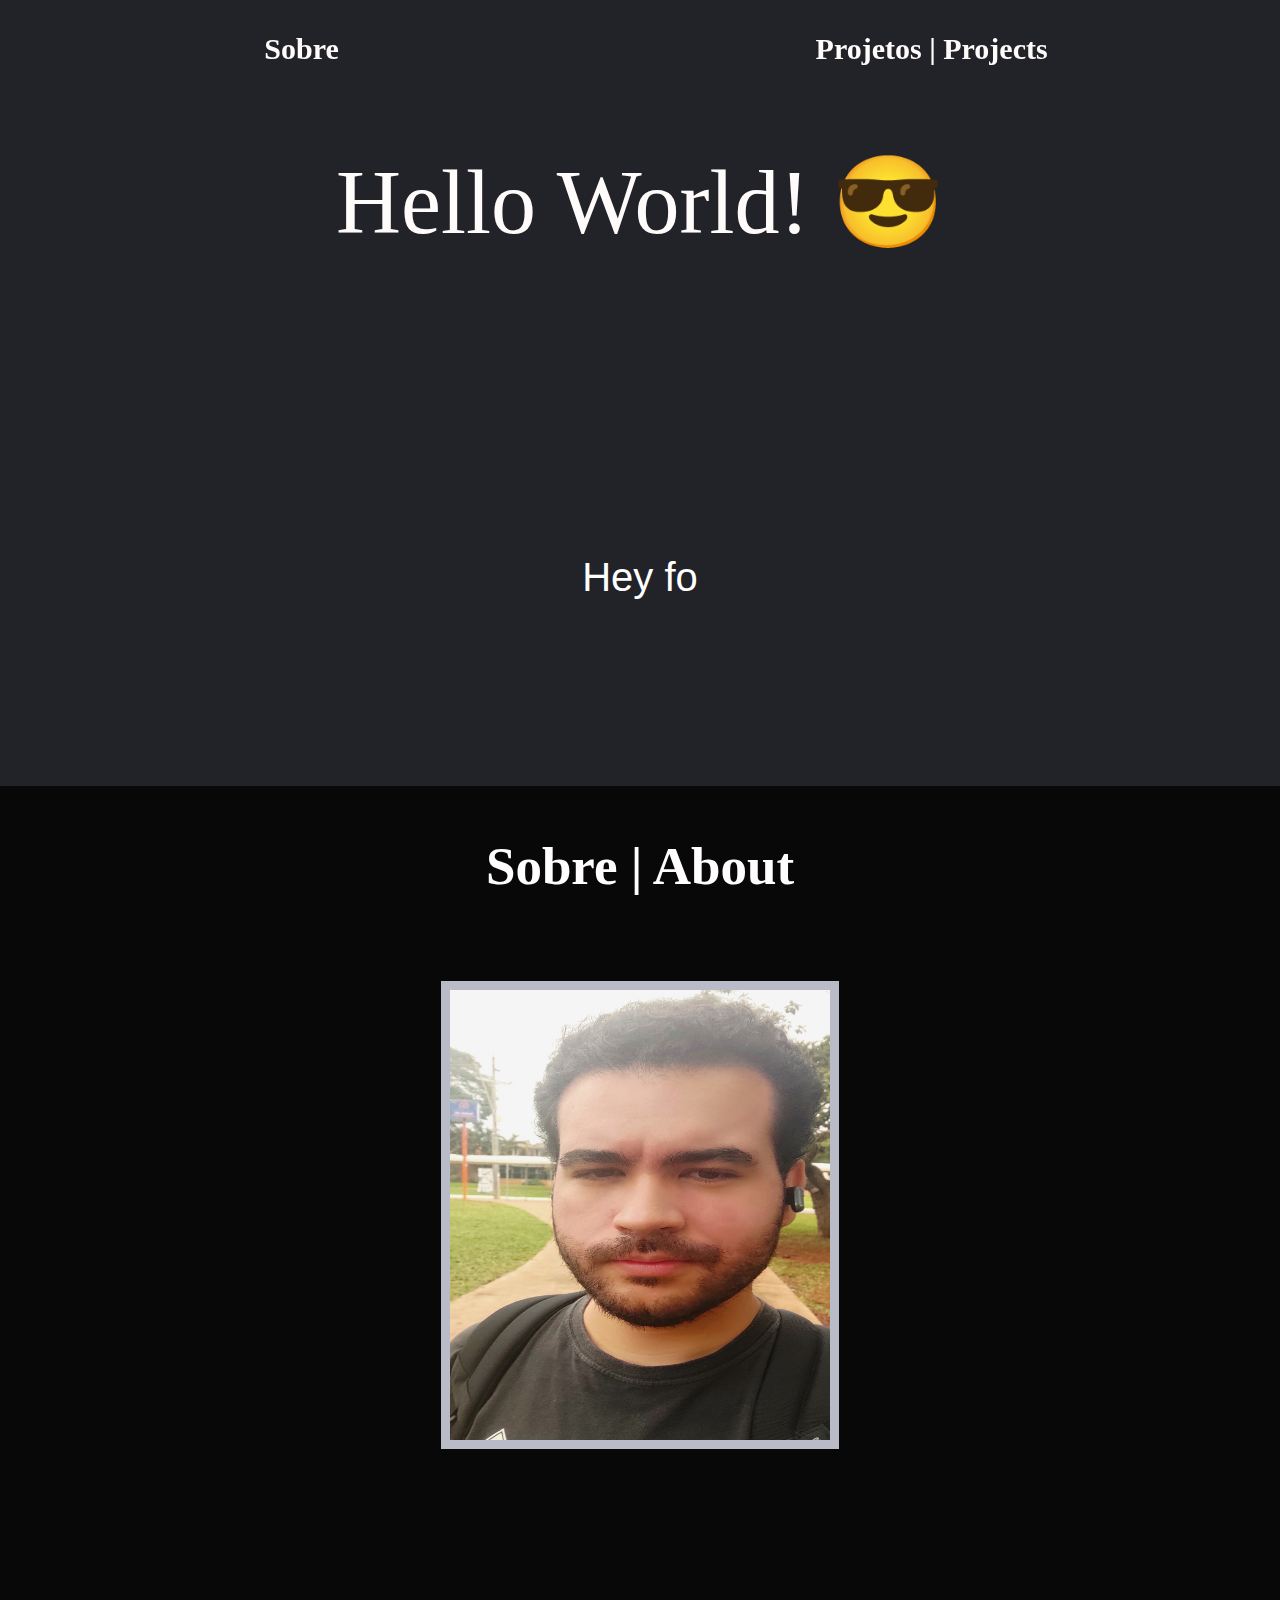
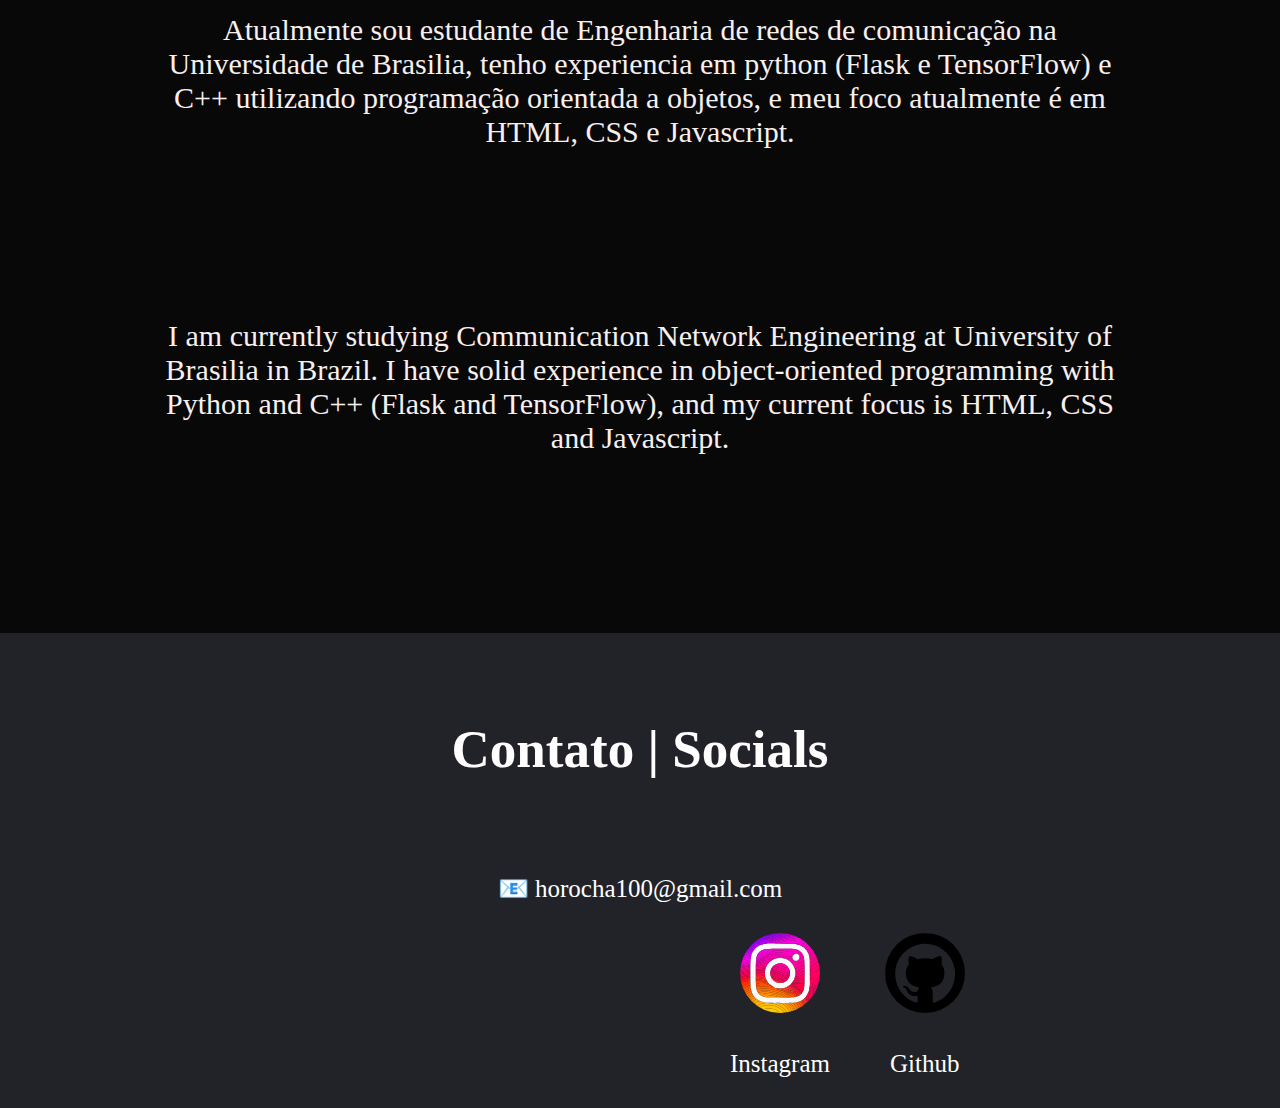
==== index.html @ 278b98ef "upload portfolio v1.0" ====
<!DOCTYPE html>
<html lang="en">

<head>
   <meta charset="UTF-8">
   <meta http-equiv="X-UA-Compatible" content="IE=edge">
   <meta name="viewport" content="width=device-width, initial-scale=1.0">
   <link rel="stylesheet" href="/css/styles.css">
   <title>Portfolio</title>
</head>

<body>
   <header>
      <nav>
         <label for="menu-toggle">menu</label>
         <input type="checkbox" id="menu-toggle">
         <ul>
            <li><a href="index.html">Sobre</a></li>
            <li><a href="projetos.html">Projetos | Projects</a></li>
         </ul>
      </nav>
   </header>

   <div id="hello">
   </div>
   

   <div id="typew">
      <!-- Onde fica o javascript-->
   </div>

   <!-- <h1>Ola! seja bem vindo(a) ao meu portfolio de Desenvolvedor</h1>
   <p> Meu nome é Henrique e aqui vou postar projetos pessoais e academicos na area de desenvolvimento de software.</p>
   <p> Hey folks, my name is Henrique and i'll post my some personal and academics projects in software development.</p>
   -->

   <main>
      <section>
         <h1>Sobre | About</h1>

         <div class="foto">
            <img id="banner" src="./static/foto.profile.jpg"> <!-- Sempre colocar . antes das imagems -->
         </div>

           <p>Atualmente sou estudante de Engenharia de redes de comunicação na Universidade de Brasilia, tenho experiencia em python (Flask e TensorFlow) e C++ utilizando programação 
            orientada a objetos, e meu foco atualmente é em HTML, CSS e Javascript.
           </p>
           <p>I am currently studying Communication Network Engineering at University of Brasilia in Brazil. I have solid experience in object-oriented programming with Python and C++ (Flask and TensorFlow),
            and my current focus is HTML, CSS and Javascript.
           </p>
           <br>
      </section>
   </main>
   
   <footer>

      <h1>Contato | Socials</h1>
         <p>
            &#x1F4E7; horocha100@gmail.com
         </p>
      <div>
         <a href="https://www.instagram.com/_henrique.or/" target="_blank" rel="noopener noreferrer">
               <img src="./static/instagram_adobe_express.svg">
               <p>Instagram</p>
         </a>
         <a href="https://github.com/HOR93" target="_blank" rel="noopener noreferrer">
               <img src="./static/GitHub-Mark_adobe_express.svg">
               <p>Github</p>
         </a>
      </div>
      </main>
   </footer>

   <script src="tywriter.js"></script>
 </body>
</html>
---- css/styles.css ----
ul{

  display: flex;
  justify-content: space-between;
  padding: 10px;
  align-items: center;
  list-style-type: none;

}


h1{
  font-family: Georgia, 'Times New Roman', Times, serif;
  font-size: 53px;
  font-weight: 700;
  color: rgb(255, 253, 253);
  text-align: center;
  padding: 50px;
}


p{
  font-family: Georgia, 'Times New Roman', Times, serif;
  font-size: 30px;
  font-weight: 400;
  color: rgb(248, 239, 239);
  text-align: center;
  padding: 10px;
}

a{

font-family: 'Times New Roman', Times, serif;
font-size: 30px;
text-decoration: none;
}

main {
  background-color: #080808;
}

main section p {
  margin: 150px;
}


#hello{
  text-align: center;
  font-size: 90px;
  font-family: Georgia, 'Times New Roman', Times, serif;
  color: #fffbfb;
  padding: 150px;
}




/* --------------------------CSS DA CAIXA DE CODIGOS---------------------------------------------------------------------------- */

.code-area {  /* como fica os caracteres dentro da caixa*/
  display: flex;
  flex-direction: column;
   
}

.codelabel{ /* o tema da caixa e como fica*/
  background-color: lightblue;
  font-size: 16px;
  font-family: monospace;
  padding-left: 10px;
  padding-top: 5px;
  padding-bottom: 5px;
  margin: 0px;
  width: 690px;
  text-align: center;
  align-self: center;

}

.mycodebox{  /* a caixa em si, o tamanho e onde fica*/
  background-color: #080808;
  color: rgb(248, 248, 248);
  font-size: 16px;
  overflow-x: scroll;
  margin: 0px;
  padding: 10px 0px;
  width: 700px;
  height: 400px;
  align-self: center;

}

/* ------------------Aqui termina o CSS da caixa de codigos, as outras é só mudando o nome ------------------------------------------*/


.codelabel1{ /* caixa 1*/
  background-color: lightblue;
  font-size: 16px;
  font-family: monospace;
  padding-right: 10px;
  padding-top: 5px;
  padding-bottom: 5px;
  margin: 0px;
  width: 690px;
  text-align: center;
  align-self: center;

}

.mycodebox1{  /* caixa 1*/
  background-color: #080808;
  color: rgb(248, 248, 248);
  font-size: 16px;
  overflow-x: scroll;
  margin: 0px;
  padding: 10px 0px;
  width: 700px;
  height: 400px;
  align-self: center;
  

}

.codelabel2{ /* caixa 2*/
  background-color: lightblue;
  font-size: 16px;
  font-family: monospace;
  padding-right: 10px;
  padding-top: 5px;
  padding-bottom: 5px;
  margin: 0px;
  width: 690px;
  text-align: center;
  align-self: center;

}

.mycodebox2{  /* caixa 2*/
  background-color: #080808;
  color: rgb(248, 248, 248);
  font-size: 16px;
  overflow-x: scroll;
  margin: 0px;
  padding: 10px 0px;
  width: 700px;
  height: 400px;
  align-self: center;
  

}




.codelabel3{ /* caixa 3*/
  background-color: lightblue;
  font-size: 16px;
  font-family: monospace;
  padding-right: 10px;
  padding-top: 5px;
  padding-bottom: 5px;
  margin: 0px;
  width: 690px;
  text-align: center;
  align-self: center;

}

.mycodebox3{  /* caixa 3*/
  background-color: #080808;
  color: rgb(248, 248, 248);
  font-size: 16px;
  overflow-x: scroll;
  margin: 0px;
  padding: 10px 0px;
  width: 700px;
  height: 400px;
  align-self: center;
  

}


.codelabel4{ /* caixa 3*/
  background-color: lightblue;
  font-size: 16px;
  font-family: monospace;
  padding-right: 10px;
  padding-top: 5px;
  padding-bottom: 5px;
  margin: 0px;
  width: 690px;
  text-align: center;
  align-self: center;

}

.mycodebox4{  /* caixa 3*/
  background-color: #080808;
  color: rgb(248, 248, 248);
  font-size: 16px;
  overflow-x: scroll;
  margin: 0px;
  padding: 10px 0px;
  width: 700px;
  height: 400px;
  align-self: center;
  

}




/* -----------------------------------------COMEÇA O CSS DA FOTO------------------------------------------------------------------------------------- */

.foto_pagina{ /* imagem foto */
  text-align: center;

}

#banner_pagina{ /* imagem foto */
max-width: 100%;
height: auto;
padding: 200px;
}



#banner{ /* imagem foto */

  width: 380px;
  height: 450px;
  border: 9px solid rgb(185, 187, 199);
  
}

.foto{ /* imagem foto */
  text-align: center;

}


#banner2{ /* imagem foto */

  width: 400px;
  height: 400px;
  border: 7px solid rgb(118, 118, 108);
  
}

.foto2{ /* imagem foto */
  text-align: center;
  padding: 130px;
}

/* ---------------------------------------TERMINA  O CSS DA FOTO  ------------------------------------------------------------------------ */










/* -----------------------------------------INICIO typewriter------------------------------------------------------------------------------------- */


#typew{
    font-size: 40px;
    padding: 150px;
    font-family: sans-serif;
    color: rgb(255, 255, 255);
    text-align: center;
}



/* -----------------------------------------Fim do typewriter------------------------------------------------------------------------------------- */










/* -----------------------------------------Inicio Footer------------------------------------------------------------------------------------- */


footer div{
  display: flex;
  text-align: center;
  position: absolute;
  left: 700px;
}

#footer2{
  display: flex;
  text-align: center;
  position: absolute;
  left: 800px;
}

footer img{
  width: 80px;
  height: 80px;
  border-radius: 50px;

}

footer p{
  margin: 20px;
  font-size: 25px;
  color: rgb(255, 255, 255);
}


/* -----------------------------------------Fim do Footer------------------------------------------------------------------------------------- */







/* ---------------------------------------Começa o NAVBAR responsivo------------------------------------------------------------------------ */

body{    /* NAV RESPONSIVO - a barra de navegação ficar full na tela e também tem a cor do background da pagina inteira*/
    margin: 0px;
    padding: 0px;
    background-color: rgb(34, 34, 41);
    }


nav { /* NAV RESPONSIVO - parte colorida da HEAD e tamanho de onde fica os botoes*/
  width:100%;
  background: transparent; /* transparent  rgb(12, 11, 11) */
  padding: 1.4em 1.0em;
  position:fixed;
}


nav ul { /* NAV RESPONSIVO - parte de como fica separadas e estilo */
  display: none;
  list-style-type: none;
  flex-direction: column;
  justify-content: space-around;
  margin: 0;
}

nav ul li { /* NAV RESPONSIVO - tamanho das fotos e espessura das letras */
  margin: 0;
  font-weight: 800;
}

nav ul li a{
    color: #fffbfb;
}


nav ul li a:hover { /* link NAV RESPONSIVO - tamanho das fotos e espessura das letras */
  color: rgb(235, 240, 89);
}


[for="menu-toggle"] { /* NAV RESPONSIVO - tira decoração idiota */
   text-decoration: none;
}


[for="menu-toggle"] { /* NAV RESPONSIVO - tira decoração idiota */
   color: rgb(241, 236, 236);
   cursor: pointer;
   font-weight: 600;
}


[for="menu-toggle"]:hover { /* NAV RESPONSIVO - tira decoração idiota */
   text-decoration: none;
}


#menu-toggle { /* NAV RESPONSIVO - tira decoração idiota */
 display: none;
}


#menu-toggle:checked + ul { /* NAV RESPONSIVO - tira decoração idiota */
    display: flex;
}


@media screen and (min-width: 850px) { /* NAV RESPONSIVO - tira decoração idiota */
    nav ul {
    display: flex;
    flex-direction: row;
    }
    [for="menu-toggle"] {
       display: none;
    }

}



/* ---------------------------------------TERMINA o NAVBAR responsivo------------------------------------------------------------------------ */
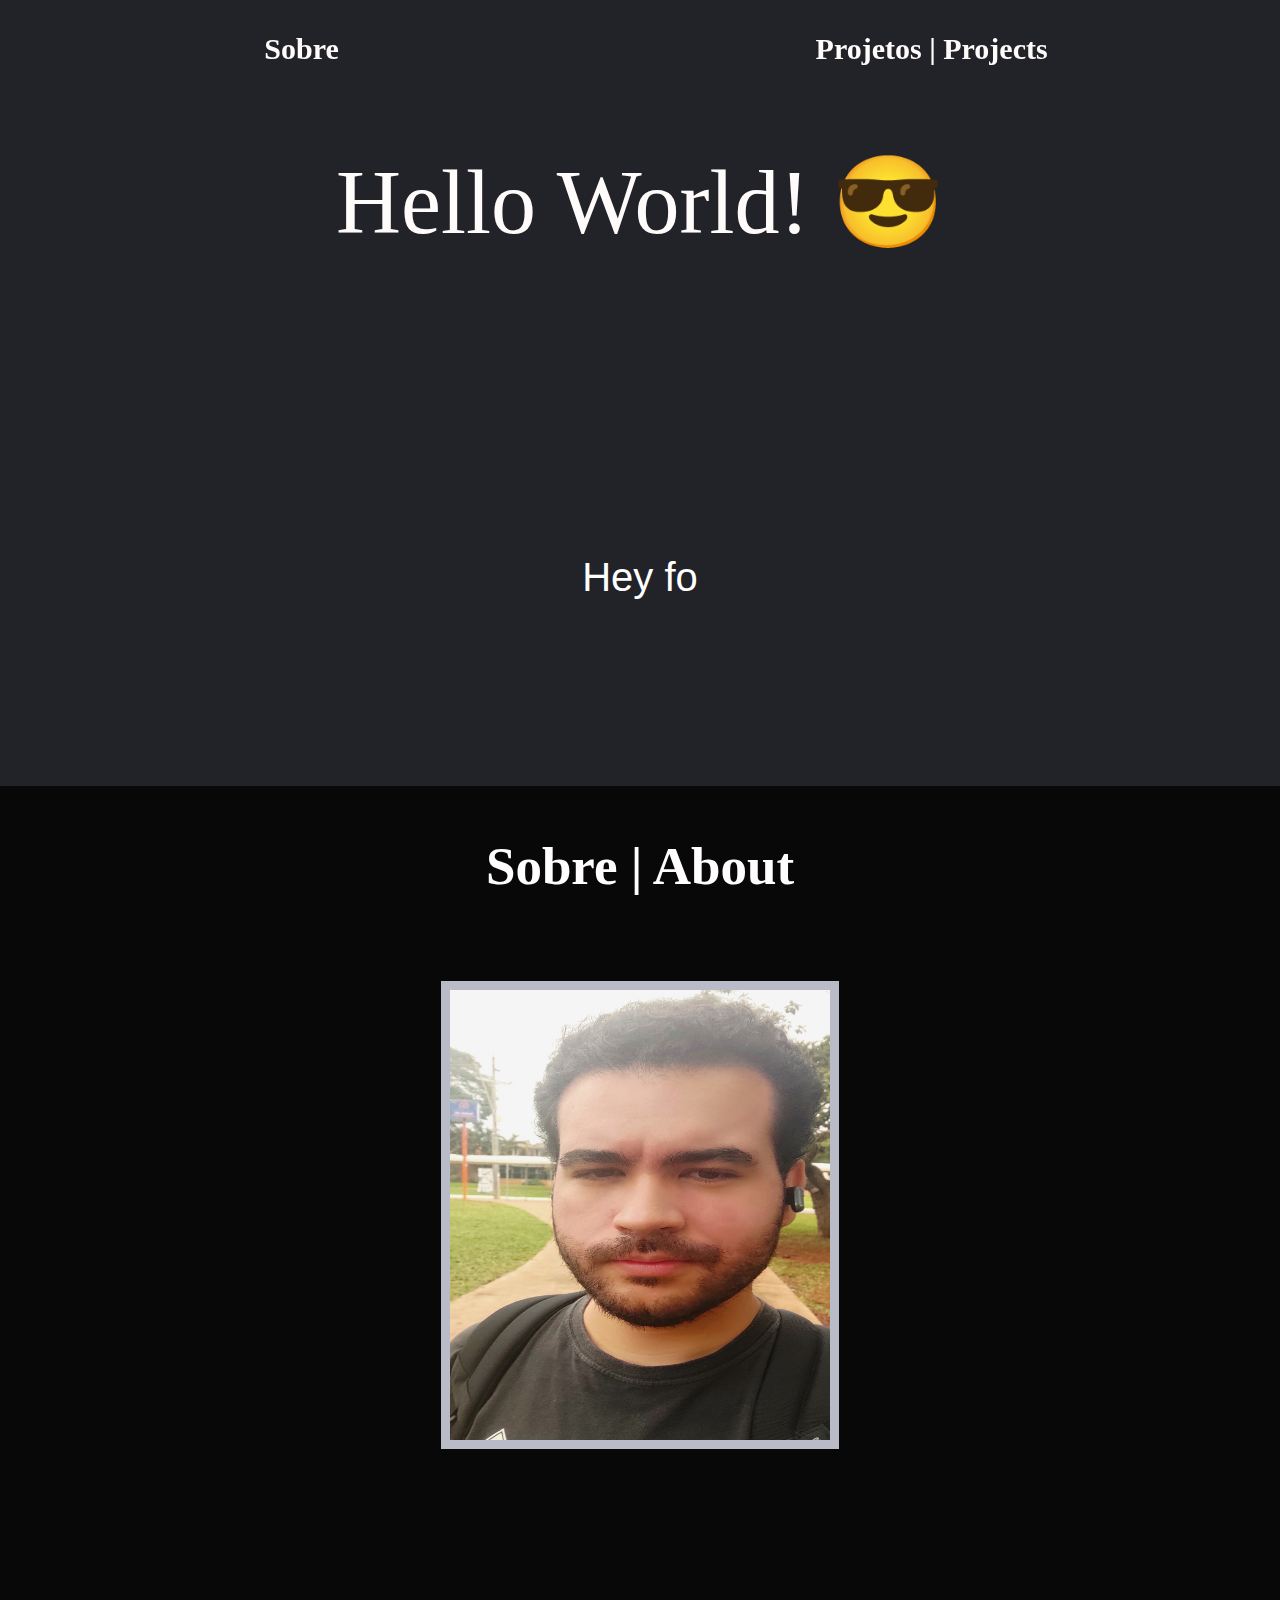
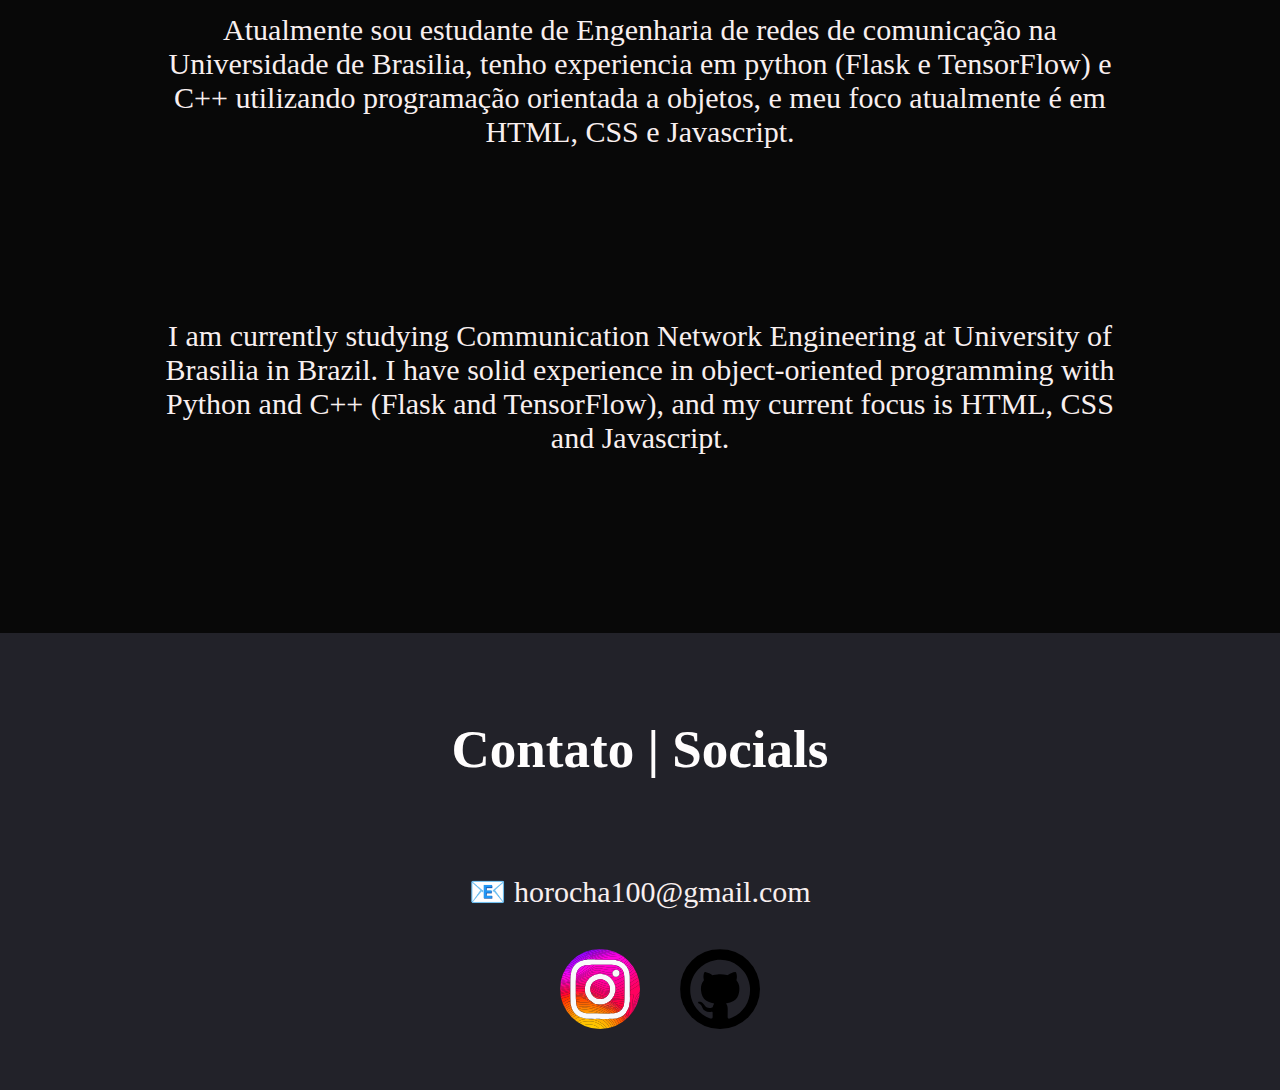
==== commit ee5bffd5: "Update index.html" ====
--- a/index.html
+++ b/index.html
@@ -61,16 +61,18 @@
       <div>
          <a href="https://www.instagram.com/_henrique.or/" target="_blank" rel="noopener noreferrer">
                <img src="./static/instagram_adobe_express.svg">
-               <p>Instagram</p>
          </a>
          <a href="https://github.com/HOR93" target="_blank" rel="noopener noreferrer">
                <img src="./static/GitHub-Mark_adobe_express.svg">
-               <p>Github</p>
          </a>
+         
       </div>
+      
       </main>
    </footer>
-
+   <br>
+   <br>
+   <br>
    <script src="tywriter.js"></script>
  </body>
-</html>+</html>
--- a/css/styles.css
+++ b/css/styles.css
@@ -292,6 +292,7 @@
 /* -----------------------------------------Inicio Footer------------------------------------------------------------------------------------- */
 
 
+/*
 footer div{
   display: flex;
   text-align: center;
@@ -302,7 +303,7 @@
 #footer2{
   display: flex;
   text-align: center;
-  position: absolute;
+  /*  position: absolute;
   left: 800px;
 }
 
@@ -317,6 +318,28 @@
   margin: 20px;
   font-size: 25px;
   color: rgb(255, 255, 255);
+}
+*/
+
+footer div{
+  display: flex;
+  justify-content: center;
+  align-items: center;
+}
+
+#footer1 img {
+  margin-right: 20px; /* add some margin to the right of the first image */
+}
+
+#footer2 img {
+  margin-left: 20px; /* add some margin to the left of the second image */
+}
+
+footer img{
+  margin-left: 40px;
+  width: 80px;
+  height: 80px;
+  border-radius: 50px;
 }
 
 
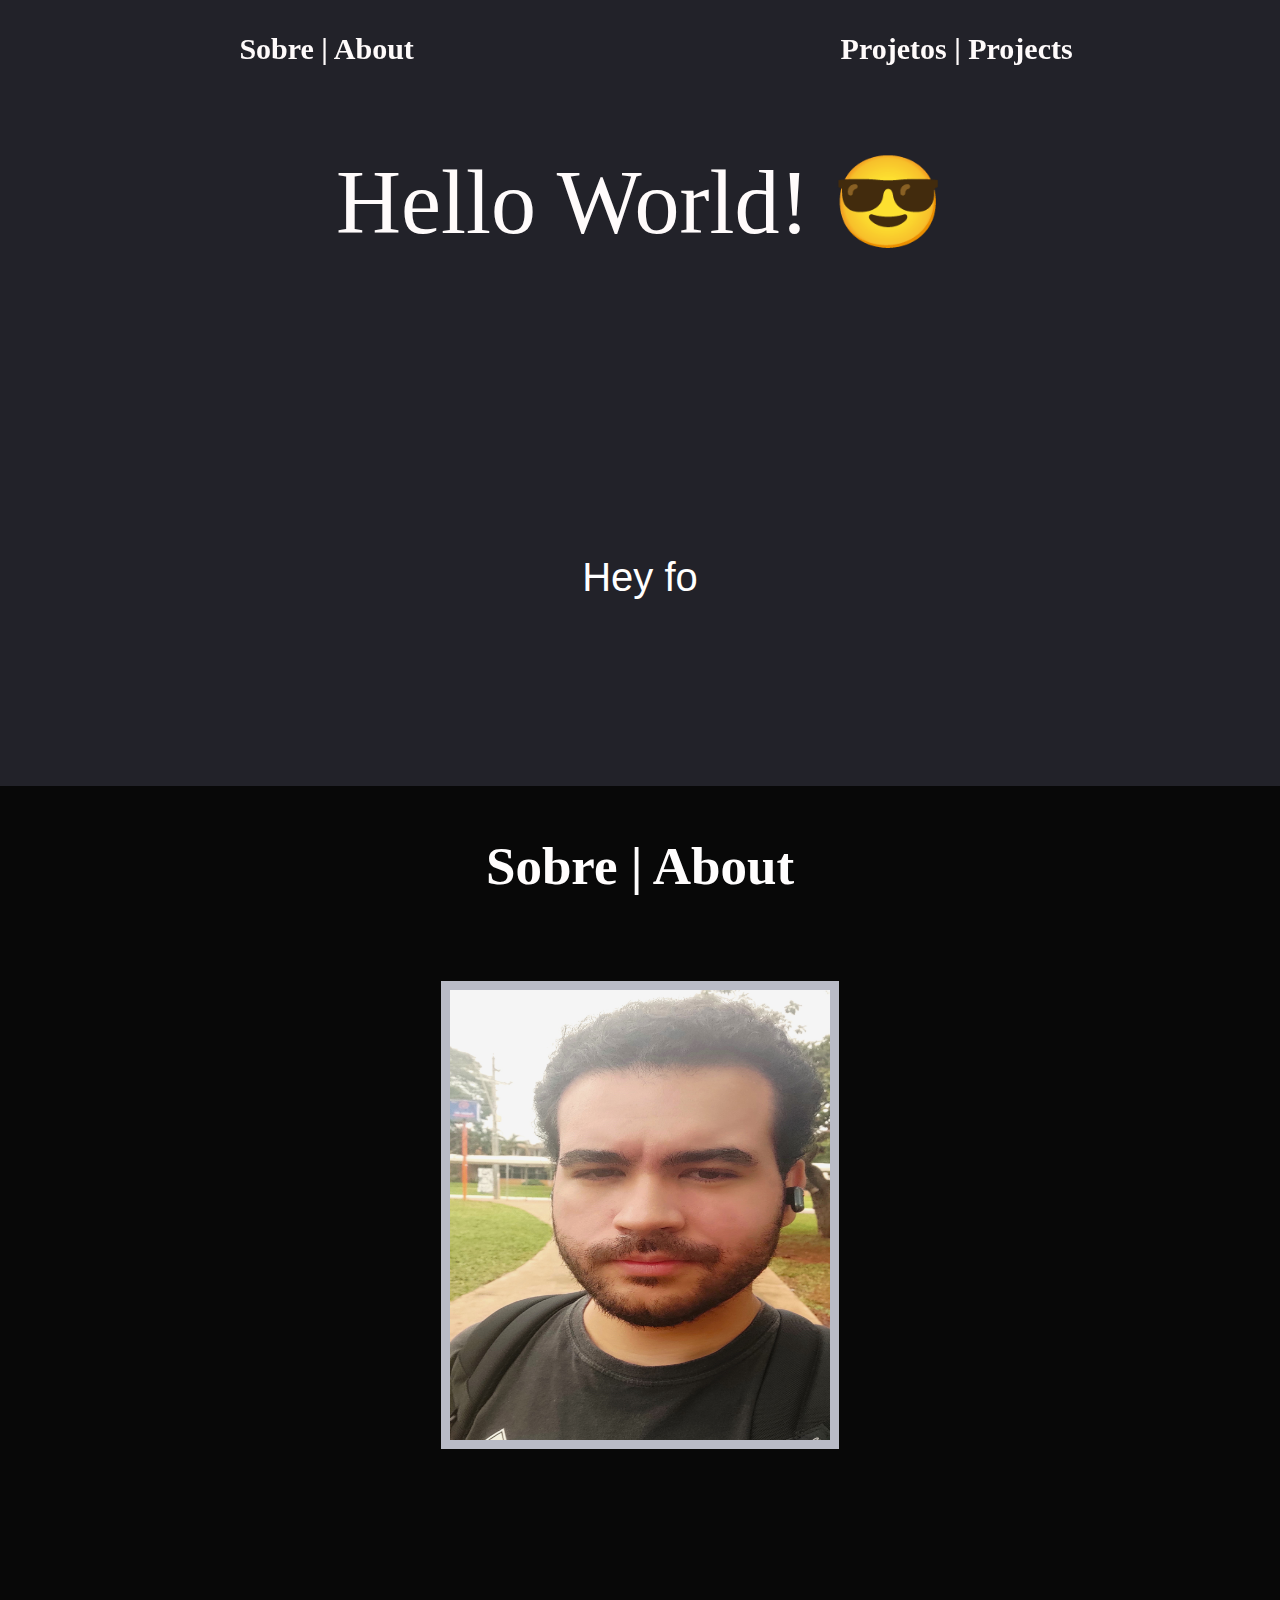
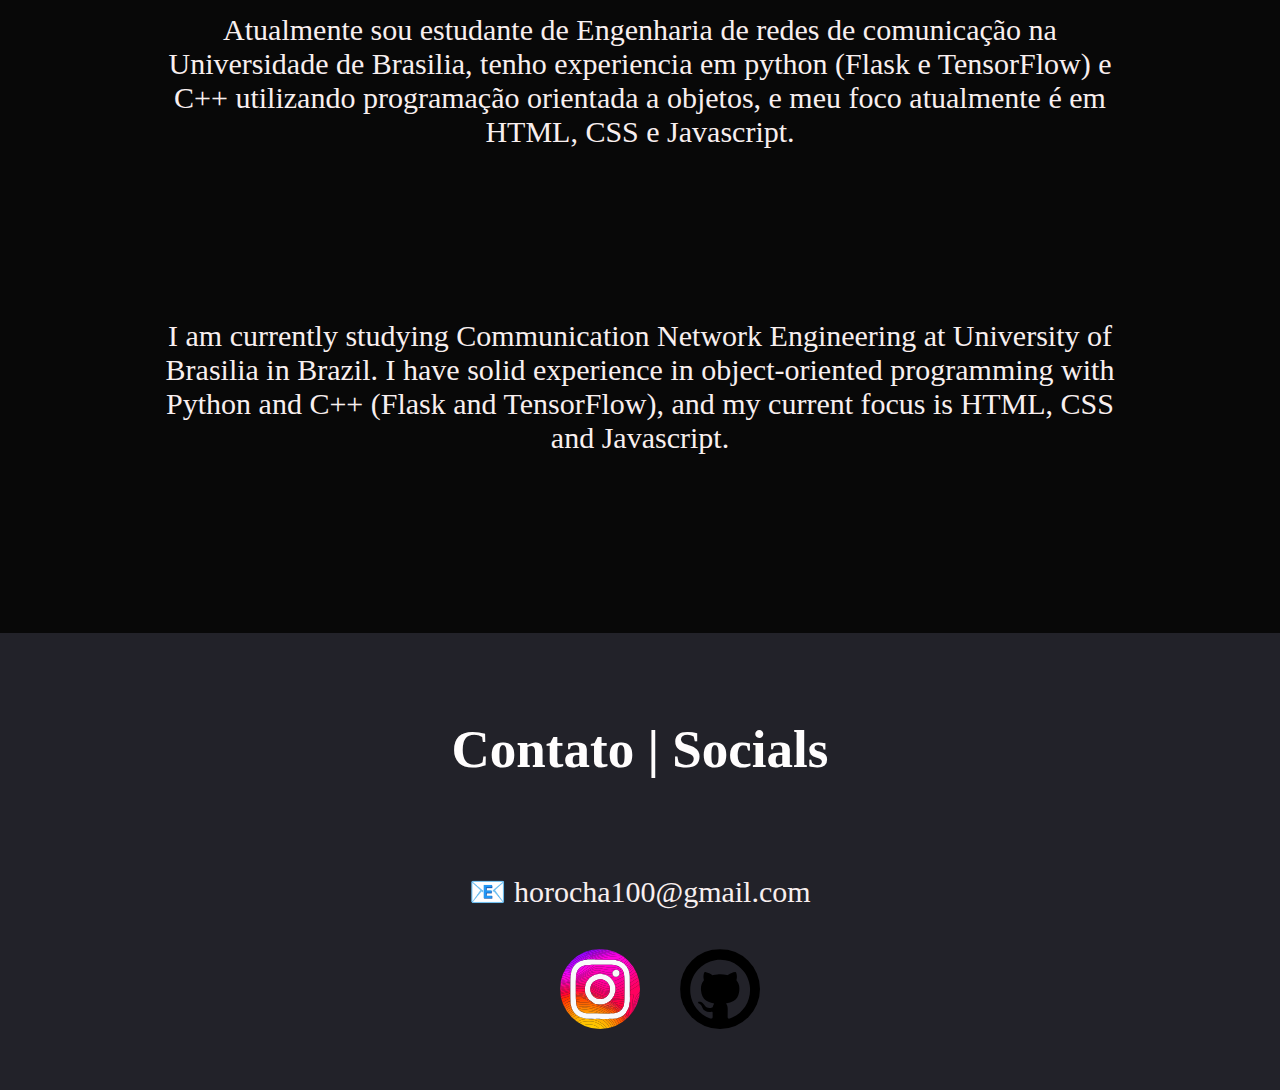
==== commit ca52a917: "Update index.html" ====
--- a/index.html
+++ b/index.html
@@ -15,7 +15,7 @@
          <label for="menu-toggle">menu</label>
          <input type="checkbox" id="menu-toggle">
          <ul>
-            <li><a href="index.html">Sobre</a></li>
+            <li><a href="index.html">Sobre | About</a></li>
             <li><a href="projetos.html">Projetos | Projects</a></li>
          </ul>
       </nav>
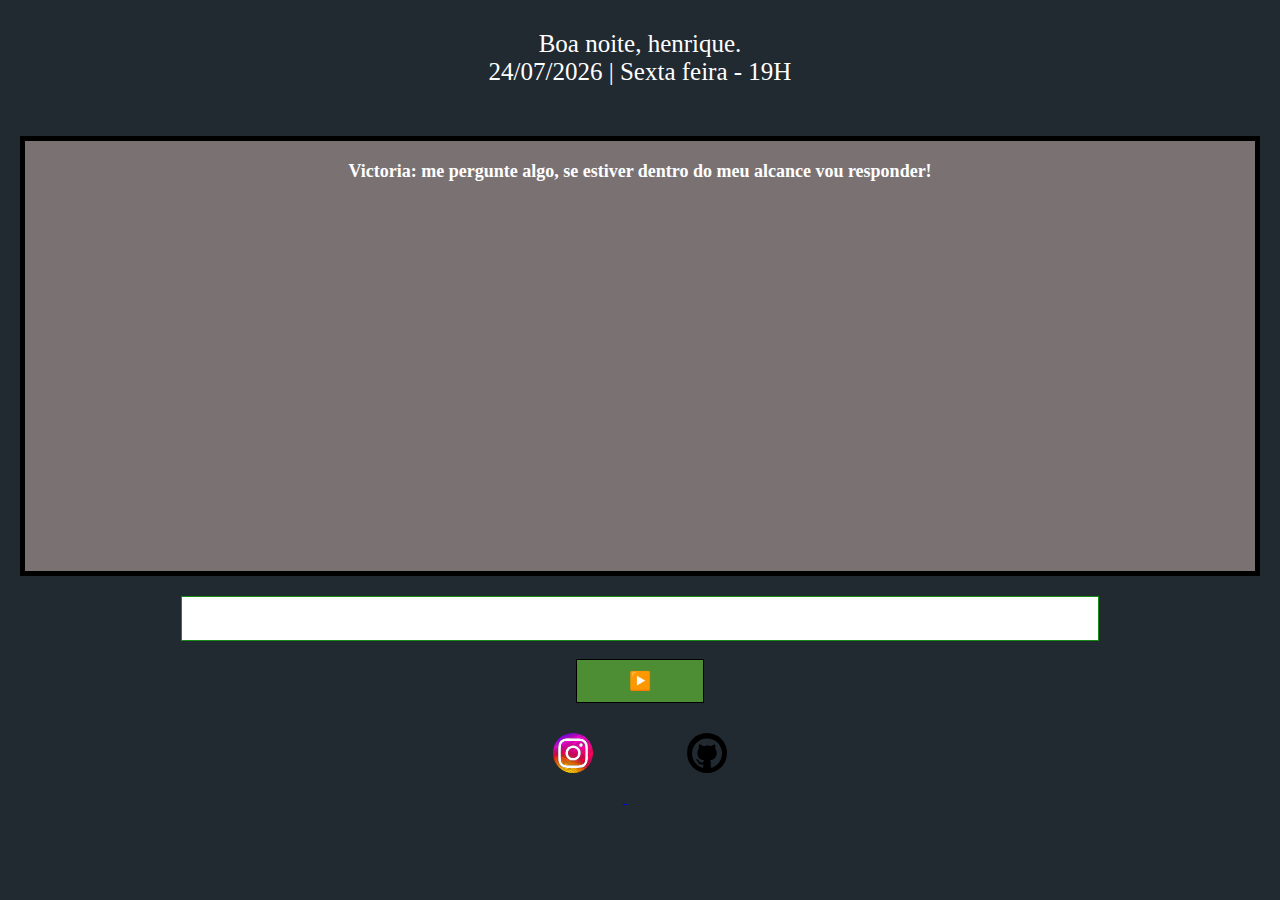
==== commit b0e40174: "Rename victoria_body.html to index.html" ====
--- a/index.html
+++ b/index.html
@@ -1,78 +1,43 @@
 <!DOCTYPE html>
 <html lang="en">
+<head>
+    <meta charset="UTF-8">
+    <meta http-equiv="X-UA-Compatible" content="IE=edge">
+    <meta name="viewport" content="width=device-width, initial-scale=1.0">
+    <link rel="stylesheet" href="css/styles.css">
+        <title>victoria_2.0</title>
+</head>
+<body>
+    <div id="header">
 
-<head>
-   <meta charset="UTF-8">
-   <meta http-equiv="X-UA-Compatible" content="IE=edge">
-   <meta name="viewport" content="width=device-width, initial-scale=1.0">
-   <link rel="stylesheet" href="/css/styles.css">
-   <title>Portfolio</title>
-</head>
+    </div>
+    <div id="victoria_caixa">
+        <div class="victoria">
+            <h2>Victoria: me pergunte algo, se estiver dentro do meu alcance vou responder!</h2>
+        </div>
+    </div>
+    
+    <div>
+        <input type="text" id="victoria_input" />
+        <br>
+        <button id="enviar_pergunta">▶️</button>
+    </div>
 
-<body>
-   <header>
-      <nav>
-         <label for="menu-toggle">menu</label>
-         <input type="checkbox" id="menu-toggle">
-         <ul>
-            <li><a href="index.html">Sobre | About</a></li>
-            <li><a href="projetos.html">Projetos | Projects</a></li>
-         </ul>
-      </nav>
-   </header>
+    <footer>
 
-   <div id="hello">
-   </div>
-   
+     <div>
+        <a href="https://www.instagram.com/_henrique.or/" target="_blank" rel="noopener noreferrer">
+            <img src="./static/instagram_adobe_express copy.svg">
+        </a>
 
-   <div id="typew">
-      <!-- Onde fica o javascript-->
-   </div>
+        <a href="https://github.com/HOR93" target="_blank" rel="noopener noreferrer">
+            <img src="./static/GitHub-Mark_adobe_express.svg">
+        </a>
 
-   <!-- <h1>Ola! seja bem vindo(a) ao meu portfolio de Desenvolvedor</h1>
-   <p> Meu nome é Henrique e aqui vou postar projetos pessoais e academicos na area de desenvolvimento de software.</p>
-   <p> Hey folks, my name is Henrique and i'll post my some personal and academics projects in software development.</p>
-   -->
+     </div>
+     <br>
+    </footer>
 
-   <main>
-      <section>
-         <h1>Sobre | About</h1>
-
-         <div class="foto">
-            <img id="banner" src="./static/foto.profile.jpg"> <!-- Sempre colocar . antes das imagems -->
-         </div>
-
-           <p>Atualmente sou estudante de Engenharia de redes de comunicação na Universidade de Brasilia, tenho experiencia em python (Flask e TensorFlow) e C++ utilizando programação 
-            orientada a objetos, e meu foco atualmente é em HTML, CSS e Javascript.
-           </p>
-           <p>I am currently studying Communication Network Engineering at University of Brasilia in Brazil. I have solid experience in object-oriented programming with Python and C++ (Flask and TensorFlow),
-            and my current focus is HTML, CSS and Javascript.
-           </p>
-           <br>
-      </section>
-   </main>
-   
-   <footer>
-
-      <h1>Contato | Socials</h1>
-         <p>
-            &#x1F4E7; horocha100@gmail.com
-         </p>
-      <div>
-         <a href="https://www.instagram.com/_henrique.or/" target="_blank" rel="noopener noreferrer">
-               <img src="./static/instagram_adobe_express.svg">
-         </a>
-         <a href="https://github.com/HOR93" target="_blank" rel="noopener noreferrer">
-               <img src="./static/GitHub-Mark_adobe_express.svg">
-         </a>
-         
-      </div>
-      
-      </main>
-   </footer>
-   <br>
-   <br>
-   <br>
-   <script src="tywriter.js"></script>
- </body>
+    <script src="victoria_mind.js"></script>
+</body>
 </html>
--- a/css/styles.css
+++ b/css/styles.css
@@ -1,434 +1,93 @@
-ul{
+body {
+  margin: 0;
+  padding: 0;
+  background-color: rgb(33, 41, 49);
+  color: white;
+}
 
-  display: flex;
-  justify-content: space-between;
-  padding: 10px;
-  align-items: center;
-  list-style-type: none;
+
+h1 {
+  text-align: center;
+}
+h2{
+  text-align: center;
+  font-size: 18px;
+  font-family: Cambria, Cochin, Georgia, Times, 'Times New Roman', serif;
 
 }
 
+#header{
+  padding: 30px;
+  text-align: center;
+  font-size: 25px;
+  font-family: 'Times New Roman', Times, serif;
+  font-weight: 400;
+  font-style: bold;
+  
+}
 
-h1{
+#victoria_caixa {
+  background-color: #7a7272;
+  border: 1px solid black;
+  height: 420px;
+  overflow: scroll;
+  padding: 5px;
+  margin: 20px;
+  border: 5px solid black;
+  font-size: 20px;
   font-family: Georgia, 'Times New Roman', Times, serif;
-  font-size: 53px;
-  font-weight: 700;
-  color: rgb(255, 253, 253);
-  text-align: center;
-  padding: 50px;
 }
 
 
-p{
+#victoria_input {
+  padding: 10px;
+  width: 70%;
+  border: 1px solid rgb(24, 139, 22);
+  font-size: 20px;
   font-family: Georgia, 'Times New Roman', Times, serif;
-  font-size: 30px;
-  font-weight: 400;
-  color: rgb(248, 239, 239);
-  text-align: center;
-  padding: 10px;
+  margin: 0 auto;
+  display: block;
 }
 
-a{
-
-font-family: 'Times New Roman', Times, serif;
-font-size: 30px;
-text-decoration: none;
-}
-
-main {
-  background-color: #080808;
-}
-
-main section p {
-  margin: 150px;
+#enviar_pergunta {
+  padding: 10px;
+  width: 10%;
+  border: 1px solid black;
+  background-color: #4d8e35;
+  color: white;
+  font-size: 18px;
+  margin: 0 auto;
+  display: block;
+  
 }
 
 
-#hello{
+footer div{
   text-align: center;
-  font-size: 90px;
-  font-family: Georgia, 'Times New Roman', Times, serif;
-  color: #fffbfb;
-  padding: 150px;
+}
+
+footer div a{
+  margin: 0 15px;
+}
+
+img{
+  padding: 30px;
+  width: 40px;
+  border-radius: 50px;
 }
 
 
 
-
-/* --------------------------CSS DA CAIXA DE CODIGOS---------------------------------------------------------------------------- */
-
-.code-area {  /* como fica os caracteres dentro da caixa*/
-  display: flex;
-  flex-direction: column;
-   
+.box_colorida {
+  padding: 3px;
+  margin-bottom: 5px;
+  border-radius: 5px;
 }
 
-.codelabel{ /* o tema da caixa e como fica*/
-  background-color: lightblue;
-  font-size: 16px;
-  font-family: monospace;
-  padding-left: 10px;
-  padding-top: 5px;
-  padding-bottom: 5px;
-  margin: 0px;
-  width: 690px;
-  text-align: center;
-  align-self: center;
-
+.cor_usuario {
+  background-color: #2d352e;
 }
 
-.mycodebox{  /* a caixa em si, o tamanho e onde fica*/
-  background-color: #080808;
-  color: rgb(248, 248, 248);
-  font-size: 16px;
-  overflow-x: scroll;
-  margin: 0px;
-  padding: 10px 0px;
-  width: 700px;
-  height: 400px;
-  align-self: center;
-
-}
-
-/* ------------------Aqui termina o CSS da caixa de codigos, as outras é só mudando o nome ------------------------------------------*/
-
-
-.codelabel1{ /* caixa 1*/
-  background-color: lightblue;
-  font-size: 16px;
-  font-family: monospace;
-  padding-right: 10px;
-  padding-top: 5px;
-  padding-bottom: 5px;
-  margin: 0px;
-  width: 690px;
-  text-align: center;
-  align-self: center;
-
-}
-
-.mycodebox1{  /* caixa 1*/
-  background-color: #080808;
-  color: rgb(248, 248, 248);
-  font-size: 16px;
-  overflow-x: scroll;
-  margin: 0px;
-  padding: 10px 0px;
-  width: 700px;
-  height: 400px;
-  align-self: center;
-  
-
-}
-
-.codelabel2{ /* caixa 2*/
-  background-color: lightblue;
-  font-size: 16px;
-  font-family: monospace;
-  padding-right: 10px;
-  padding-top: 5px;
-  padding-bottom: 5px;
-  margin: 0px;
-  width: 690px;
-  text-align: center;
-  align-self: center;
-
-}
-
-.mycodebox2{  /* caixa 2*/
-  background-color: #080808;
-  color: rgb(248, 248, 248);
-  font-size: 16px;
-  overflow-x: scroll;
-  margin: 0px;
-  padding: 10px 0px;
-  width: 700px;
-  height: 400px;
-  align-self: center;
-  
-
-}
-
-
-
-
-.codelabel3{ /* caixa 3*/
-  background-color: lightblue;
-  font-size: 16px;
-  font-family: monospace;
-  padding-right: 10px;
-  padding-top: 5px;
-  padding-bottom: 5px;
-  margin: 0px;
-  width: 690px;
-  text-align: center;
-  align-self: center;
-
-}
-
-.mycodebox3{  /* caixa 3*/
-  background-color: #080808;
-  color: rgb(248, 248, 248);
-  font-size: 16px;
-  overflow-x: scroll;
-  margin: 0px;
-  padding: 10px 0px;
-  width: 700px;
-  height: 400px;
-  align-self: center;
-  
-
-}
-
-
-.codelabel4{ /* caixa 3*/
-  background-color: lightblue;
-  font-size: 16px;
-  font-family: monospace;
-  padding-right: 10px;
-  padding-top: 5px;
-  padding-bottom: 5px;
-  margin: 0px;
-  width: 690px;
-  text-align: center;
-  align-self: center;
-
-}
-
-.mycodebox4{  /* caixa 3*/
-  background-color: #080808;
-  color: rgb(248, 248, 248);
-  font-size: 16px;
-  overflow-x: scroll;
-  margin: 0px;
-  padding: 10px 0px;
-  width: 700px;
-  height: 400px;
-  align-self: center;
-  
-
-}
-
-
-
-
-/* -----------------------------------------COMEÇA O CSS DA FOTO------------------------------------------------------------------------------------- */
-
-.foto_pagina{ /* imagem foto */
-  text-align: center;
-
-}
-
-#banner_pagina{ /* imagem foto */
-max-width: 100%;
-height: auto;
-padding: 200px;
-}
-
-
-
-#banner{ /* imagem foto */
-
-  width: 380px;
-  height: 450px;
-  border: 9px solid rgb(185, 187, 199);
-  
-}
-
-.foto{ /* imagem foto */
-  text-align: center;
-
-}
-
-
-#banner2{ /* imagem foto */
-
-  width: 400px;
-  height: 400px;
-  border: 7px solid rgb(118, 118, 108);
-  
-}
-
-.foto2{ /* imagem foto */
-  text-align: center;
-  padding: 130px;
-}
-
-/* ---------------------------------------TERMINA  O CSS DA FOTO  ------------------------------------------------------------------------ */
-
-
-
-
-
-
-
-
-
-
-/* -----------------------------------------INICIO typewriter------------------------------------------------------------------------------------- */
-
-
-#typew{
-    font-size: 40px;
-    padding: 150px;
-    font-family: sans-serif;
-    color: rgb(255, 255, 255);
-    text-align: center;
-}
-
-
-
-/* -----------------------------------------Fim do typewriter------------------------------------------------------------------------------------- */
-
-
-
-
-
-
-
-
-
-
-/* -----------------------------------------Inicio Footer------------------------------------------------------------------------------------- */
-
-
-/*
-footer div{
-  display: flex;
-  text-align: center;
-  position: absolute;
-  left: 700px;
-}
-
-#footer2{
-  display: flex;
-  text-align: center;
-  /*  position: absolute;
-  left: 800px;
-}
-
-footer img{
-  width: 80px;
-  height: 80px;
-  border-radius: 50px;
-
-}
-
-footer p{
-  margin: 20px;
-  font-size: 25px;
-  color: rgb(255, 255, 255);
-}
-*/
-
-footer div{
-  display: flex;
-  justify-content: center;
-  align-items: center;
-}
-
-#footer1 img {
-  margin-right: 20px; /* add some margin to the right of the first image */
-}
-
-#footer2 img {
-  margin-left: 20px; /* add some margin to the left of the second image */
-}
-
-footer img{
-  margin-left: 40px;
-  width: 80px;
-  height: 80px;
-  border-radius: 50px;
-}
-
-
-/* -----------------------------------------Fim do Footer------------------------------------------------------------------------------------- */
-
-
-
-
-
-
-
-/* ---------------------------------------Começa o NAVBAR responsivo------------------------------------------------------------------------ */
-
-body{    /* NAV RESPONSIVO - a barra de navegação ficar full na tela e também tem a cor do background da pagina inteira*/
-    margin: 0px;
-    padding: 0px;
-    background-color: rgb(34, 34, 41);
-    }
-
-
-nav { /* NAV RESPONSIVO - parte colorida da HEAD e tamanho de onde fica os botoes*/
-  width:100%;
-  background: transparent; /* transparent  rgb(12, 11, 11) */
-  padding: 1.4em 1.0em;
-  position:fixed;
-}
-
-
-nav ul { /* NAV RESPONSIVO - parte de como fica separadas e estilo */
-  display: none;
-  list-style-type: none;
-  flex-direction: column;
-  justify-content: space-around;
-  margin: 0;
-}
-
-nav ul li { /* NAV RESPONSIVO - tamanho das fotos e espessura das letras */
-  margin: 0;
-  font-weight: 800;
-}
-
-nav ul li a{
-    color: #fffbfb;
-}
-
-
-nav ul li a:hover { /* link NAV RESPONSIVO - tamanho das fotos e espessura das letras */
-  color: rgb(235, 240, 89);
-}
-
-
-[for="menu-toggle"] { /* NAV RESPONSIVO - tira decoração idiota */
-   text-decoration: none;
-}
-
-
-[for="menu-toggle"] { /* NAV RESPONSIVO - tira decoração idiota */
-   color: rgb(241, 236, 236);
-   cursor: pointer;
-   font-weight: 600;
-}
-
-
-[for="menu-toggle"]:hover { /* NAV RESPONSIVO - tira decoração idiota */
-   text-decoration: none;
-}
-
-
-#menu-toggle { /* NAV RESPONSIVO - tira decoração idiota */
- display: none;
-}
-
-
-#menu-toggle:checked + ul { /* NAV RESPONSIVO - tira decoração idiota */
-    display: flex;
-}
-
-
-@media screen and (min-width: 850px) { /* NAV RESPONSIVO - tira decoração idiota */
-    nav ul {
-    display: flex;
-    flex-direction: row;
-    }
-    [for="menu-toggle"] {
-       display: none;
-    }
-
-}
-
-
-
-/* ---------------------------------------TERMINA o NAVBAR responsivo------------------------------------------------------------------------ */
+.cor_vic {
+  background-color: #222d4e;
+}